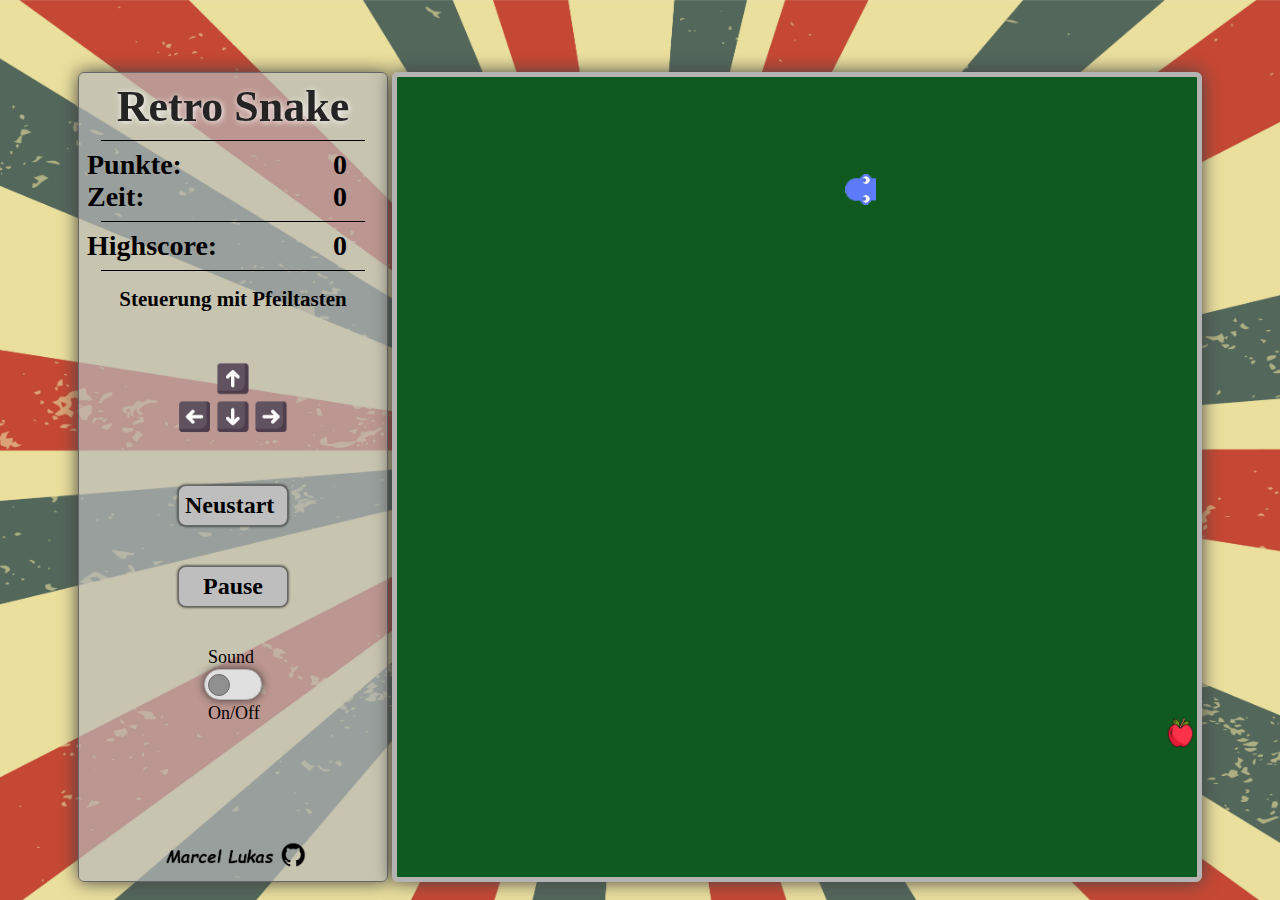
==== index.html @ e0133d68 "." ====
<!DOCTYPE html>
<html lang="de">
    <head>
        <meta charset="UTF-8">
        <meta http-equiv="X-UA-Compatible" content="IE=edge">
        <meta name="viewport" content="width=device-width, initial-scale=1.0">
        <meta name="author" content="Marcel Lukas">
        <link rel="icon" type="image/png" href="src/favicon/favicon-48x48.png" sizes="48x48" />
        <link rel="icon" type="image/svg+xml" href="src/favicon/favicon.svg" />
        <link rel="shortcut icon" href="src/favicon/favicon.ico" />
        <link rel="apple-touch-icon" sizes="180x180" href="src/favicon/apple-touch-icon.png" />
        <link rel="manifest" href="src/favicon/site.webmanifest" />
        <title>Snake Game</title>
        <link rel="stylesheet" type="text/css" href="src/styles.css">
    </head>
    <body>
      <main>        
        <div id="container">
          <h1 id="retro">Retro Snake</h1>
          <div id="hr"></div>
          <div id="score-container">
            <div class="score-box" >
              <p>Punkte:</p>
              <p>Zeit:</p>
            </div> 
            <div class="score-box" >
              <span id="score">0</span>
              <span id="time">0</span>
            </div>  
          </div>
          <div id="hr"></div>
          <div id="score-container">
            <div class="score-box" >
              <p>Highscore:</p>
            </div> 
            <div class="score-box" >
              <span id="highs-core">0</span>
            </div>  
          </div>
          <div id="hr"></div>
          <span class="steuerung">Steuerung mit Pfeiltasten</span>
          <img id="tasten" src="src/pfeiltasten.png" alt="Pfeiltasten">
          <a id="btn" href="index.html">Neustart</a>
          <div class="pause" id="btn"><span>Pause</span></div>
          <div id="toggelswitch">
            <span class="spanswitch">Sound</span>
            <input id="checkbox" class="checkbox" name="checkbox" type="checkbox" />
            <label class="label" for="checkbox"></label>
            <span class="spanswitch">On/Off</span>
          </div>
          <div id="kontakt"><a href="https://github.com/Marcel-Lukas" target="_blank" rel="noopener noreferrer"><img id="gitcontact" src="src/github-contact.png" alt="GitHub Kontakt"></a></div>
        </div>
        <canvas id="canvas" width="800" height="800"></canvas>
      </main>
    <script src="main.js"></script>
    <script>
      window.addEventListener('load', () => {
          const logo = document.querySelector('#retro');
          logo.classList.add('loaded');
      });
    </script>
    </body>
</html>
---- src/styles.css ----
* {
  margin: 0;
  padding: 0;
  box-sizing: border-box;
  }

body {
  background-color: rgb(141, 141, 141);
  height: 100vh;
  background-image: url('./hintergrund.jpg');
  background-size: cover;
  background-repeat: no-repeat;
  background-position: center;
}

main {
  display: flex;
  justify-content: center;
  padding-top: 72px;
}

#canvas {
  border: solid 5px rgb(179, 179, 179);
  box-shadow: 0px 0px 18px rgb(68, 68, 68);
  border-radius: 6px;
}

#container {
  display: flex;
  flex-direction: column;
  min-width: 310px;
  border-radius: 6px;
  background-color: rgba(184, 184, 184, 0.7);
  margin-right: 4px;
  border: solid 1px rgb(104, 104, 104);
  box-shadow: 0px 0px 18px rgb(68, 68, 68);
}

h1 {
  align-self: center;
  font-size: 44px;
  color: rgb(36, 36, 36);
  filter: drop-shadow(1px 1px 3px rgb(255, 255, 255));
  transition: 900ms ease-in-out;
  margin-bottom: 0;
  margin-top: 8px;
}

.loaded {
  transform: rotateZ(720deg);
  filter: drop-shadow(1px 1px 3px rgb(255, 255, 255));
  border-radius: 20px;
}

#hr {
  align-self: center;
  margin-bottom: 8px;
  margin-top: 8px;
  height: 1px;
  width: 86%;
  background-color: black;
}

#score-container {
  display: flex;
  justify-content: space-between;
}

.score-box {
  padding-right: 40px;
  border-radius: 6px;
}

.score-box span {
  display: flex;
  text-align: right;
  font-size: 28px;
  font-weight: bold;
  padding-left: 16px;
}

.score-box p {
  font-size: 28px;
  font-weight: bold;
  padding-left: 8px;
}

.steuerung {
  padding-top: 8px;
  align-self: center;
  font-size: 21px;
  font-weight: 600;
  margin-bottom: 48px;
}

#tasten {
  align-self: center;
  margin-bottom: 48px;
  width: 120px;
}

#btn {
  align-self: center;
  width: 110px;
  padding: 6px;
  margin-bottom: 40px;
  background-color: rgb(190, 190, 190);
  border: solid 1px rgb(104, 104, 104);
  border-radius: 8px;
  box-shadow: 0px 0px 3px rgb(0, 0, 0);
  transition: 200ms ease-in-out;
}

#btn {
  font-size: 24px;
  font-weight: bold;
  color: black;
}

#btn:link {
  color: black;
  text-decoration: none;
}

#btn:visited {
  color: black;
  text-decoration: none;
}

#btn:active {
  color: black;
  text-decoration: none; 
}

#btn:hover{
  cursor: pointer;
  color: white;
  text-decoration: none;
  text-shadow: 1px 1px 2px rgb(0, 0, 0);
  box-shadow: 0px 0px 4px rgb(0, 0, 0);
  transform: scale(108%);
}

.pause {
  display: flex;
  justify-content: center;
}

#kontakt {
  margin-top: 118px;
  display: flex;
  align-items: center;
  align-self: center;
}


#gitcontact {
  height: 26px;
  transition: 175ms ease-in-out;
}

#gitcontact:hover {
  cursor: pointer;
  height: 26px;
  transform: scale(112%);
  filter: drop-shadow(0px 0px 8px rgb(255, 255, 255));
}

#toggelswitch {
  align-self: center;
}

.spanswitch {
  padding-left: 4px;
  font-size: 18px;
}

.checkbox { 
  display: none;
}

.label {
  margin-top: 1px;
  margin-bottom: 3px;
  background-color: rgb(224, 224, 224);
  padding: 0.2em;
  display: flex;
  width: 58px;
  border-radius: 2em;
  align-items: center;
  border: solid 1px rgb(180, 177, 177);
  box-shadow: 0 0 8px rgba(46, 46, 46, 0.9);
}

.label:hover {
  cursor: pointer;
  filter: drop-shadow(0px 0px 8px rgb(255, 255, 255));
}

.checkbox:checked ~ .label::before {
  position: relative;
  left: 56%;
  background-color: rgb(145, 144, 144);
  transition: 500ms;
}

.label::before {
  content: "";
  width: 1.25em;
  height: 1.25em;
  background-color: rgb(145, 144, 144);
  border: solid 1px rgb(105, 105, 105);
  border-radius: 50%;
  position: relative;
  transition: 0.6s;
  left: 0.01em;
}
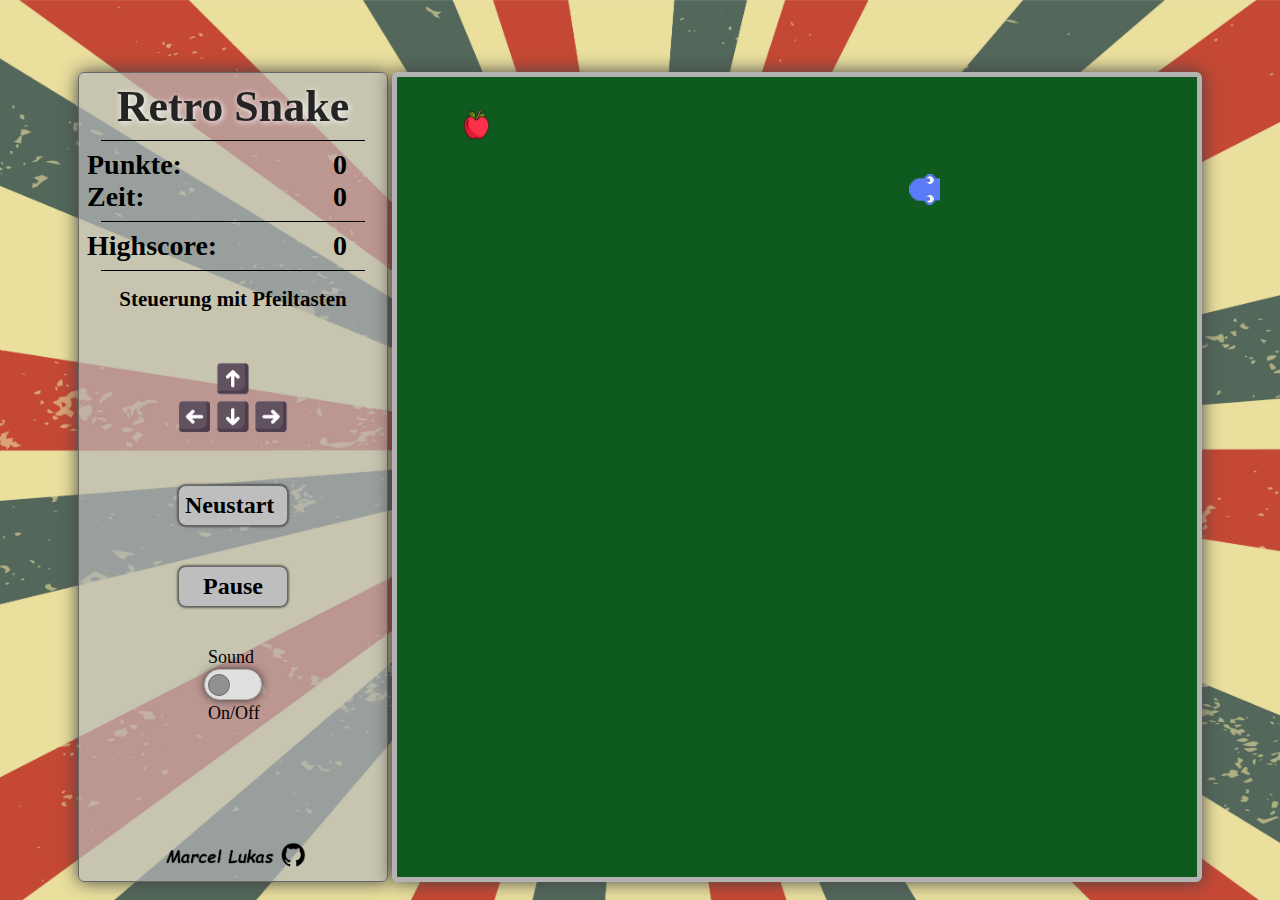
==== commit f77105f7: "Update Sound, Mute Toggel, Pause Button, imgs" ====
--- a/index.html
+++ b/index.html
@@ -6,11 +6,11 @@
         <meta http-equiv="X-UA-Compatible" content="IE=edge">
         <meta name="viewport" content="width=device-width, initial-scale=1.0">
         <meta name="author" content="Marcel Lukas">
-        <link rel="icon" type="image/png" href="src/favicon/favicon-48x48.png" sizes="48x48" />
-        <link rel="icon" type="image/svg+xml" href="src/favicon/favicon.svg" />
-        <link rel="shortcut icon" href="src/favicon/favicon.ico" />
-        <link rel="apple-touch-icon" sizes="180x180" href="src/favicon/apple-touch-icon.png" />
-        <link rel="manifest" href="src/favicon/site.webmanifest" />
+        <link rel="icon" type="image/png" href="src/favicon/favicon-48x48.png" sizes="48x48"/>
+        <link rel="icon" type="image/svg+xml" href="src/favicon/favicon.svg"/>
+        <link rel="shortcut icon" href="src/favicon/favicon.ico"/>
+        <link rel="apple-touch-icon" sizes="180x180" href="src/favicon/apple-touch-icon.png"/>
+        <link rel="manifest" href="src/favicon/site.webmanifest"/>
         <title>Snake Game</title>
         <link rel="stylesheet" type="text/css" href="src/styles.css">
     </head>
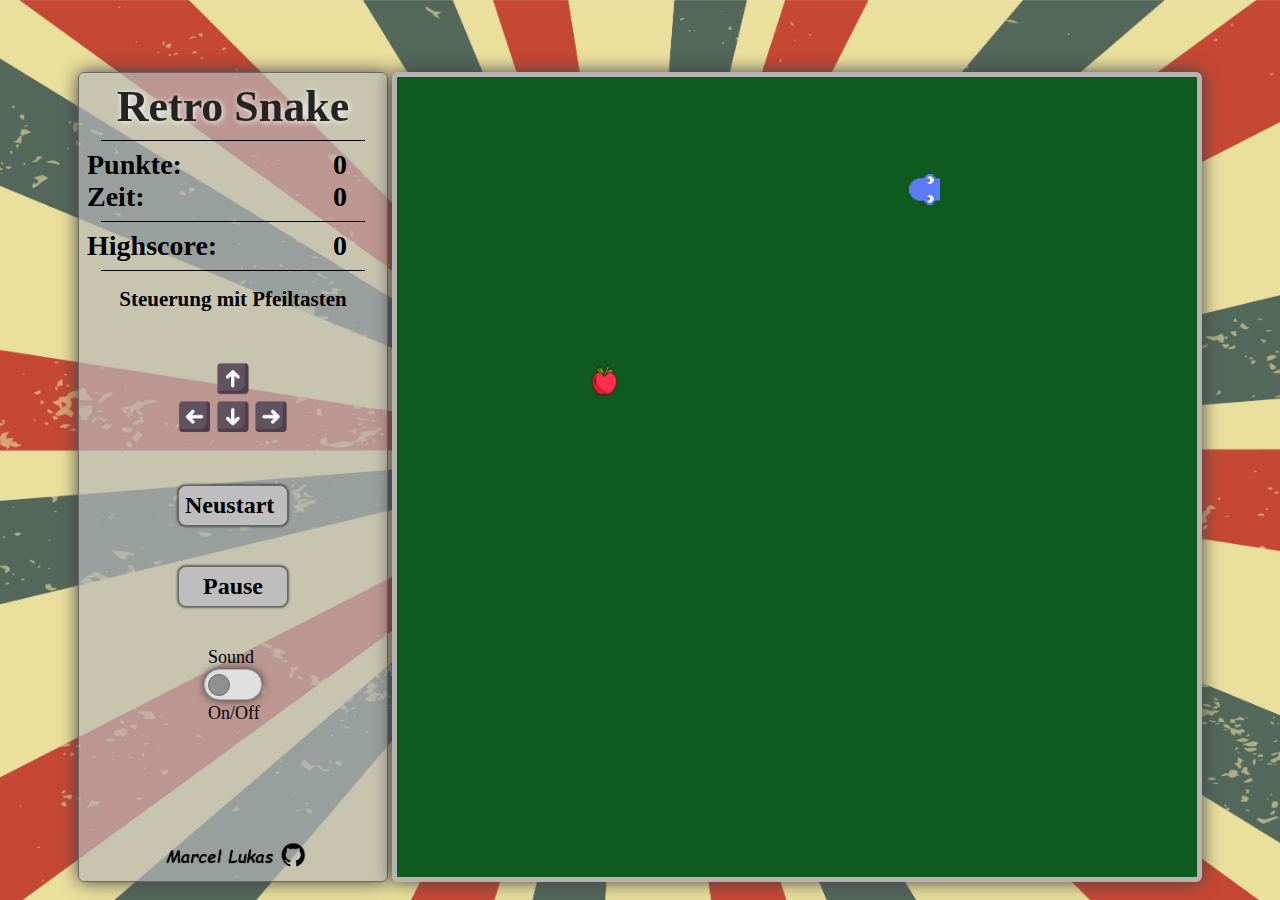
==== commit dbf9803e: "html id fix" ====
--- a/index.html
+++ b/index.html
@@ -1,4 +1,3 @@
-
 <!DOCTYPE html>
 <html lang="de">
     <head>
@@ -6,11 +5,11 @@
         <meta http-equiv="X-UA-Compatible" content="IE=edge">
         <meta name="viewport" content="width=device-width, initial-scale=1.0">
         <meta name="author" content="Marcel Lukas">
-        <link rel="icon" type="image/png" href="src/favicon/favicon-48x48.png" sizes="48x48"/>
-        <link rel="icon" type="image/svg+xml" href="src/favicon/favicon.svg"/>
-        <link rel="shortcut icon" href="src/favicon/favicon.ico"/>
-        <link rel="apple-touch-icon" sizes="180x180" href="src/favicon/apple-touch-icon.png"/>
-        <link rel="manifest" href="src/favicon/site.webmanifest"/>
+        <link rel="icon" type="image/png" href="src/favicon/favicon-48x48.png" sizes="48x48">
+        <link rel="icon" type="image/svg+xml" href="src/favicon/favicon.svg">
+        <link rel="shortcut icon" href="src/favicon/favicon.ico">
+        <link rel="apple-touch-icon" sizes="180x180" href="src/favicon/apple-touch-icon.png">
+        <link rel="manifest" href="src/favicon/site.webmanifest">
         <title>Snake Game</title>
         <link rel="stylesheet" type="text/css" href="src/styles.css">
     </head>
@@ -18,8 +17,8 @@
       <main>        
         <div id="container">
           <h1 id="retro">Retro Snake</h1>
-          <div id="hr"></div>
-          <div id="score-container">
+          <div class="hr"></div>
+          <div class="score-container">
             <div class="score-box" >
               <p>Punkte:</p>
               <p>Zeit:</p>
@@ -29,23 +28,23 @@
               <span id="time">0</span>
             </div>  
           </div>
-          <div id="hr"></div>
-          <div id="score-container">
-            <div class="score-box" >
+          <div class="hr"></div>
+          <div class="score-container">
+            <div class="score-box">
               <p>Highscore:</p>
             </div> 
             <div class="score-box" >
               <span id="highs-core">0</span>
             </div>  
           </div>
-          <div id="hr"></div>
+          <div class="hr"></div>
           <span class="steuerung">Steuerung mit Pfeiltasten</span>
           <img id="tasten" src="src/pfeiltasten.png" alt="Pfeiltasten">
-          <a id="btn" href="index.html">Neustart</a>
-          <div class="pause" id="btn"><span>Pause</span></div>
+          <a class="btn" href="index.html">Neustart</a>
+          <div class="pause btn"><span>Pause</span></div>
           <div id="toggelswitch">
             <span class="spanswitch">Sound</span>
-            <input id="checkbox" class="checkbox" name="checkbox" type="checkbox" />
+            <input id="checkbox" class="checkbox" name="checkbox" type="checkbox">
             <label class="label" for="checkbox"></label>
             <span class="spanswitch">On/Off</span>
           </div>
--- a/src/styles.css
+++ b/src/styles.css
@@ -52,7 +52,7 @@
   border-radius: 20px;
 }
 
-#hr {
+.hr {
   align-self: center;
   margin-bottom: 8px;
   margin-top: 8px;
@@ -61,7 +61,7 @@
   background-color: black;
 }
 
-#score-container {
+.score-container {
   display: flex;
   justify-content: space-between;
 }
@@ -99,7 +99,7 @@
   width: 120px;
 }
 
-#btn {
+.btn {
   align-self: center;
   width: 110px;
   padding: 6px;
@@ -109,30 +109,27 @@
   border-radius: 8px;
   box-shadow: 0px 0px 3px rgb(0, 0, 0);
   transition: 200ms ease-in-out;
-}
-
-#btn {
   font-size: 24px;
   font-weight: bold;
   color: black;
 }
 
-#btn:link {
+.btn:link {
   color: black;
   text-decoration: none;
 }
 
-#btn:visited {
+.btn:visited {
   color: black;
   text-decoration: none;
 }
 
-#btn:active {
+.btn:active {
   color: black;
   text-decoration: none; 
 }
 
-#btn:hover{
+.btn:hover{
   cursor: pointer;
   color: white;
   text-decoration: none;
